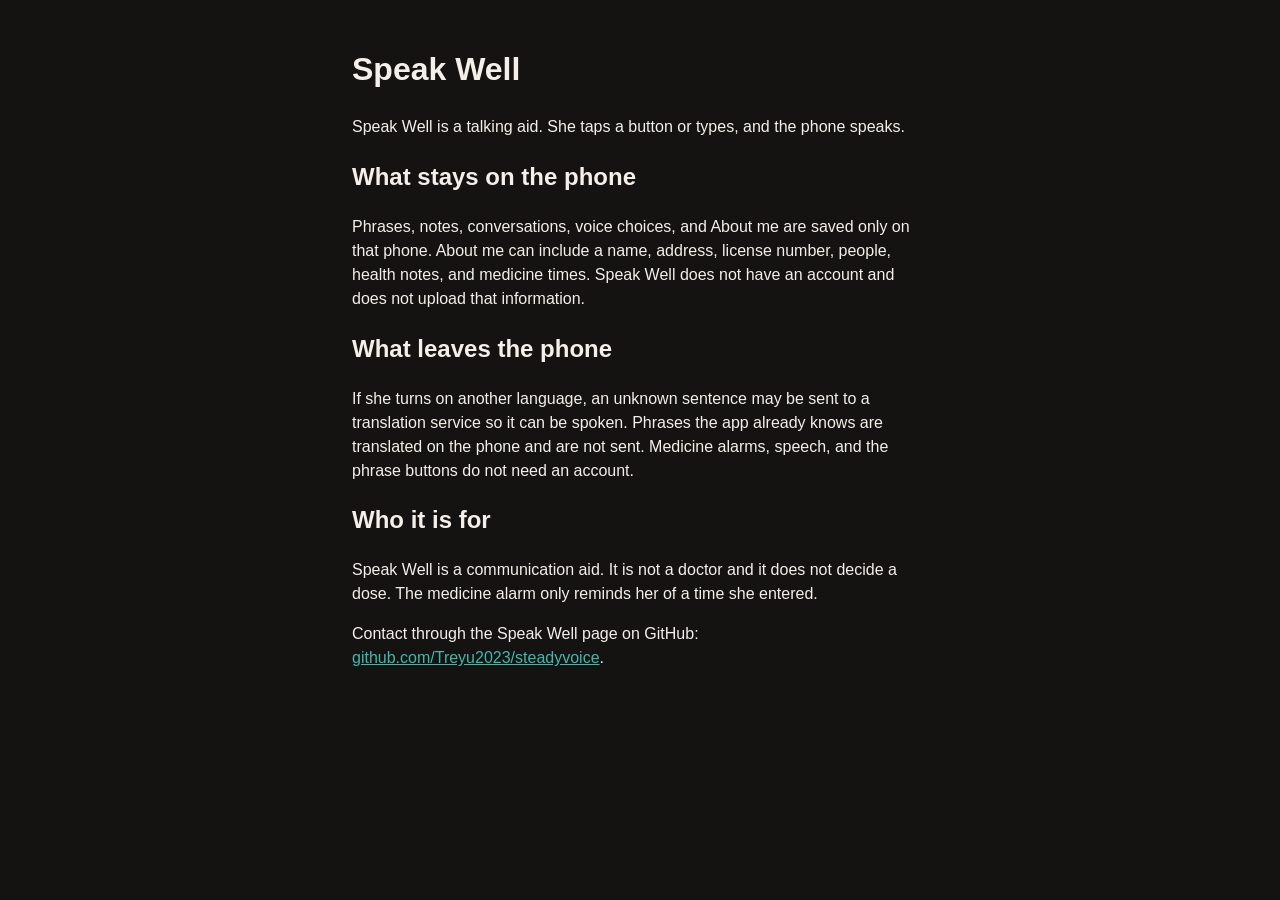
==== privacy.html @ f24017c0 "Add the Speak Well privacy page required for a store listing." ====
<!DOCTYPE html>
<html lang="en">
<head>
<meta charset="utf-8">
<meta name="viewport" content="width=device-width, initial-scale=1">
<title>Speak Well privacy</title>
<style>
  body { margin: 0 auto; max-width: 36rem; padding: 1.5rem; font-family: "Segoe UI", Helvetica, sans-serif; line-height: 1.5; background: #141311; color: #f4efe8; }
  a { color: #3dbaad; }
</style>
</head>
<body>
<h1>Speak Well</h1>
<p>Speak Well is a talking aid. She taps a button or types, and the phone speaks.</p>
<h2>What stays on the phone</h2>
<p>Phrases, notes, conversations, voice choices, and About me are saved only on that phone. About me can include a name, address, license number, people, health notes, and medicine times. Speak Well does not have an account and does not upload that information.</p>
<h2>What leaves the phone</h2>
<p>If she turns on another language, an unknown sentence may be sent to a translation service so it can be spoken. Phrases the app already knows are translated on the phone and are not sent. Medicine alarms, speech, and the phrase buttons do not need an account.</p>
<h2>Who it is for</h2>
<p>Speak Well is a communication aid. It is not a doctor and it does not decide a dose. The medicine alarm only reminds her of a time she entered.</p>
<p>Contact through the Speak Well page on GitHub: <a href="https://github.com/Treyu2023/steadyvoice">github.com/Treyu2023/steadyvoice</a>.</p>
</body>
</html>
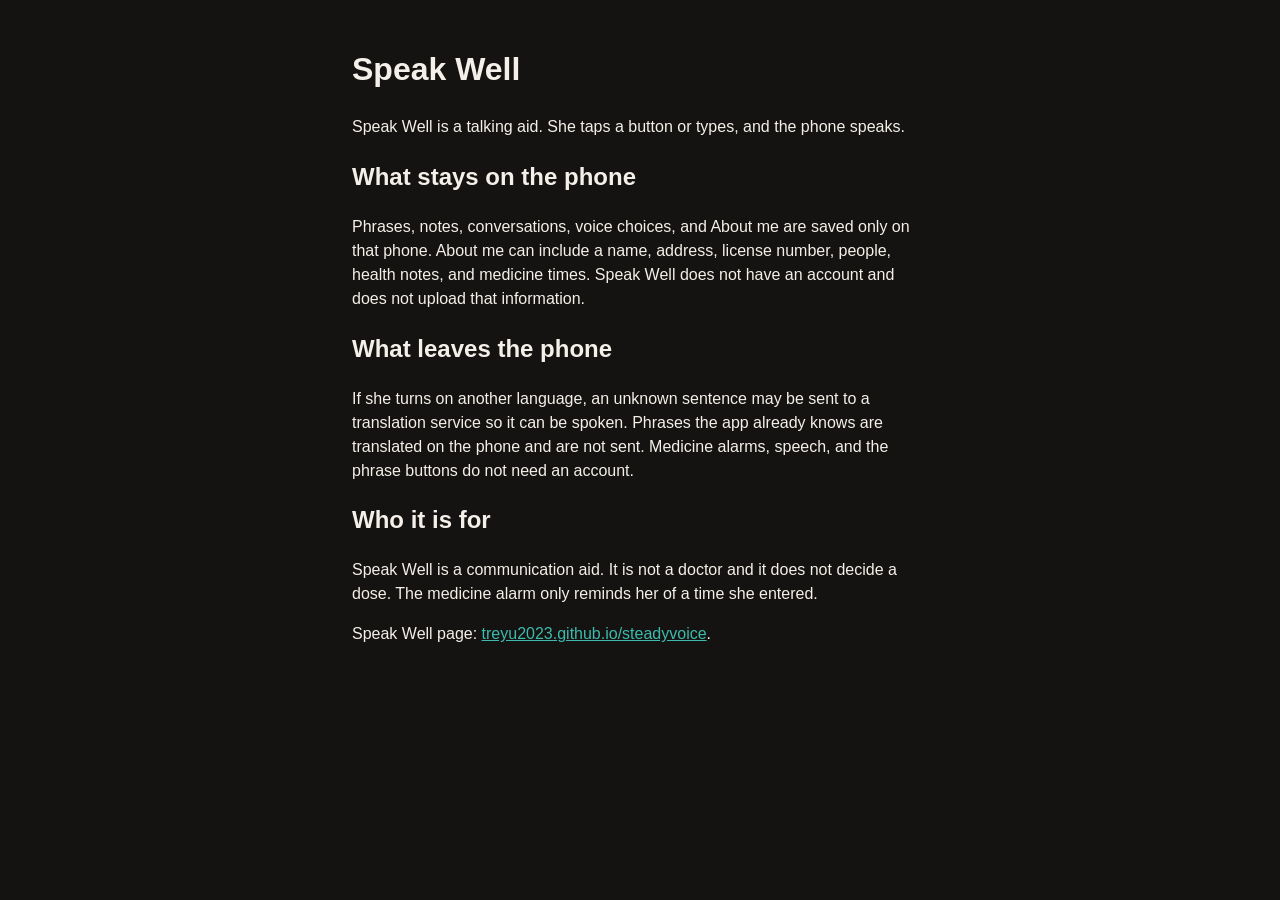
==== commit 6aacf980: "SW-1: rename to Speak Well, dedupe files, PWA/speech fixes, translate-on-send only" ====
--- a/privacy.html
+++ b/privacy.html
@@ -18,6 +18,6 @@
 <p>If she turns on another language, an unknown sentence may be sent to a translation service so it can be spoken. Phrases the app already knows are translated on the phone and are not sent. Medicine alarms, speech, and the phrase buttons do not need an account.</p>
 <h2>Who it is for</h2>
 <p>Speak Well is a communication aid. It is not a doctor and it does not decide a dose. The medicine alarm only reminds her of a time she entered.</p>
-<p>Contact through the Speak Well page on GitHub: <a href="https://github.com/Treyu2023/steadyvoice">github.com/Treyu2023/steadyvoice</a>.</p>
+<p>Speak Well page: <a href="https://treyu2023.github.io/steadyvoice/">treyu2023.github.io/steadyvoice</a>.</p>
 </body>
 </html>
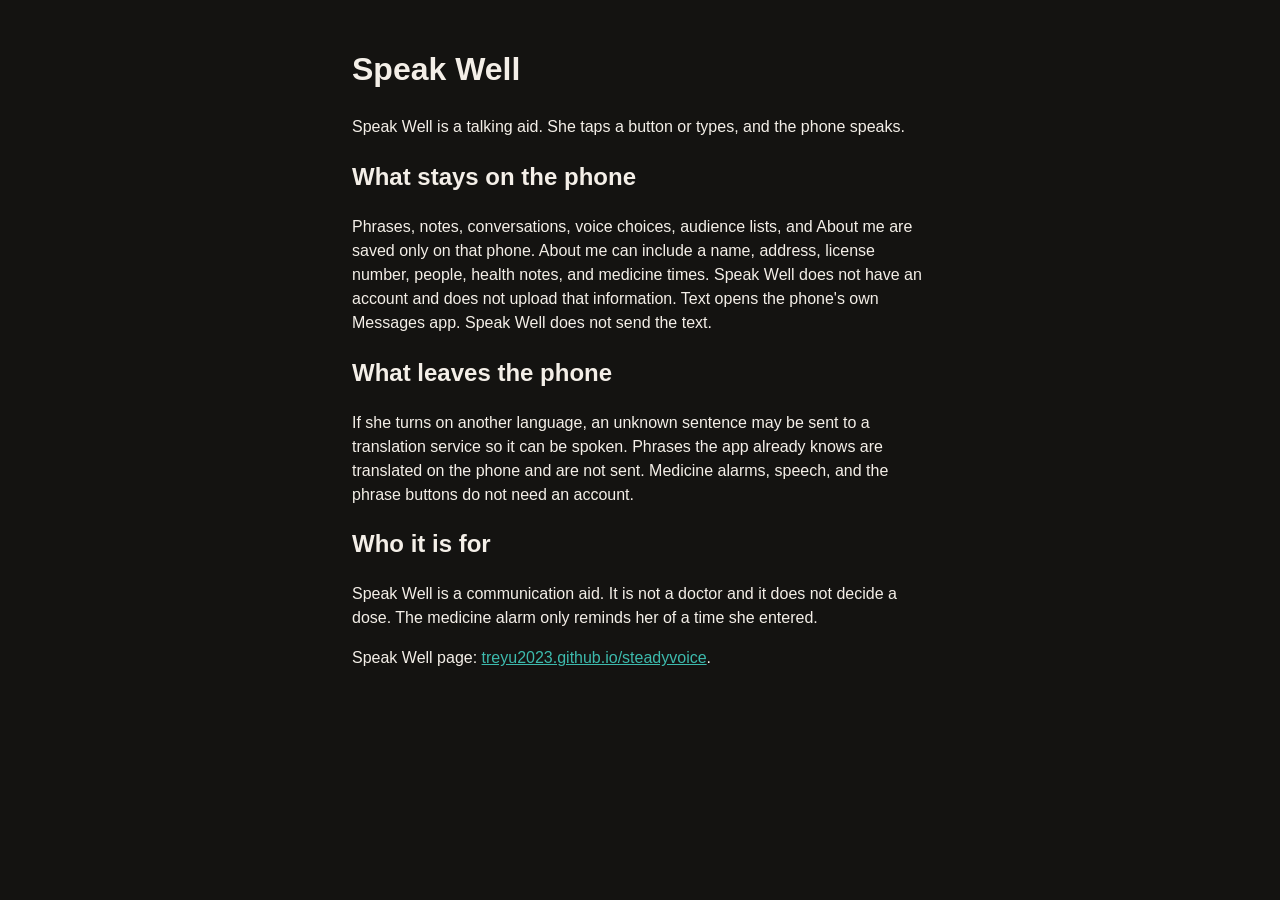
==== commit d3b99653: "Make Speak Well one phone communicator for speech and text. Keep the static Pages app, fix theme con" ====
--- a/privacy.html
+++ b/privacy.html
@@ -13,7 +13,7 @@
 <h1>Speak Well</h1>
 <p>Speak Well is a talking aid. She taps a button or types, and the phone speaks.</p>
 <h2>What stays on the phone</h2>
-<p>Phrases, notes, conversations, voice choices, and About me are saved only on that phone. About me can include a name, address, license number, people, health notes, and medicine times. Speak Well does not have an account and does not upload that information.</p>
+<p>Phrases, notes, conversations, voice choices, audience lists, and About me are saved only on that phone. About me can include a name, address, license number, people, health notes, and medicine times. Speak Well does not have an account and does not upload that information. Text opens the phone's own Messages app. Speak Well does not send the text.</p>
 <h2>What leaves the phone</h2>
 <p>If she turns on another language, an unknown sentence may be sent to a translation service so it can be spoken. Phrases the app already knows are translated on the phone and are not sent. Medicine alarms, speech, and the phrase buttons do not need an account.</p>
 <h2>Who it is for</h2>
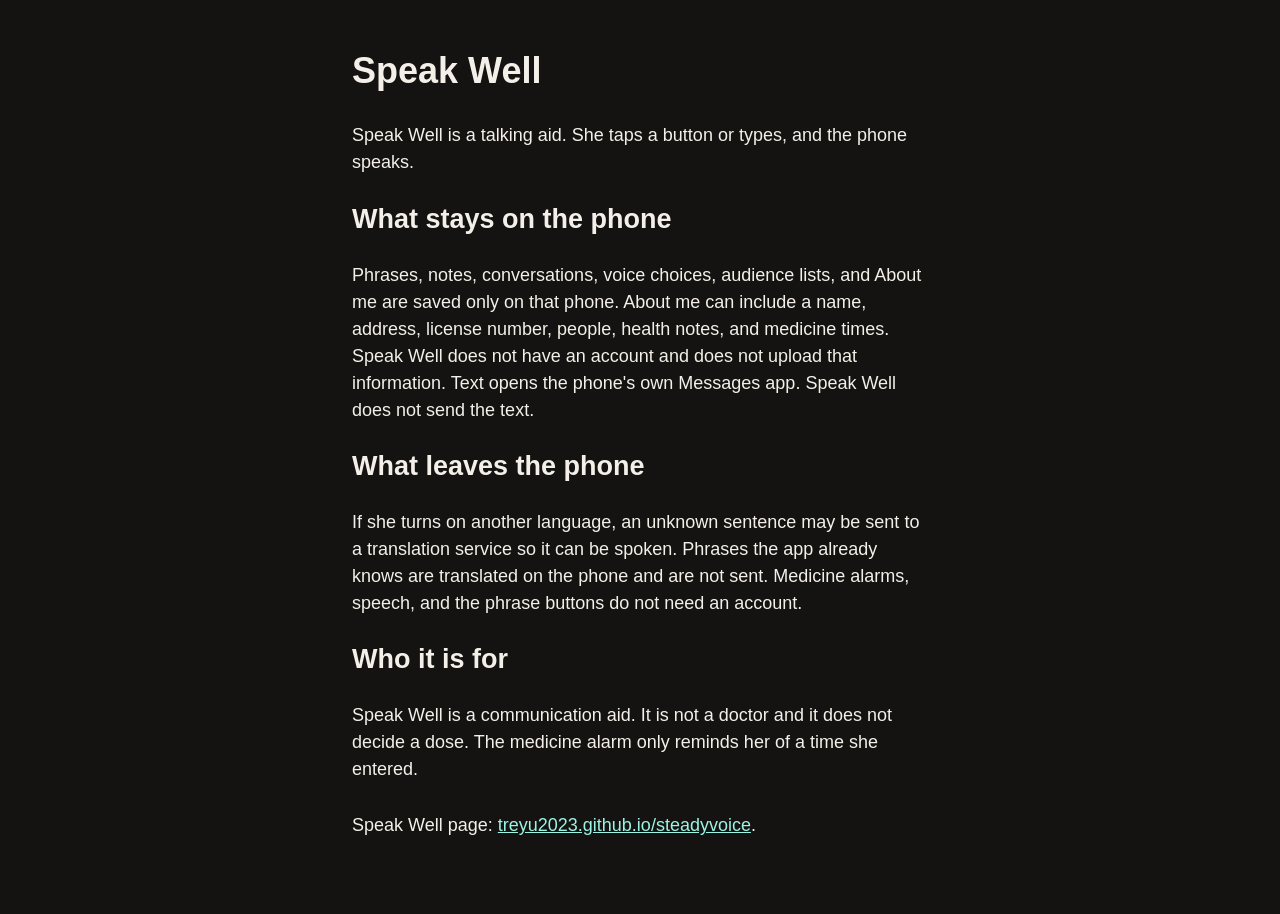
==== commit fcd91c4a: "Make Speak Well comfortable on a phone screen. Phrase lists, audience chips, and Yes/No controls wer" ====
--- a/privacy.html
+++ b/privacy.html
@@ -2,11 +2,11 @@
 <html lang="en">
 <head>
 <meta charset="utf-8">
-<meta name="viewport" content="width=device-width, initial-scale=1">
+<meta name="viewport" content="width=device-width, initial-scale=1, viewport-fit=cover">
 <title>Speak Well privacy</title>
 <style>
-  body { margin: 0 auto; max-width: 36rem; padding: 1.5rem; font-family: "Segoe UI", Helvetica, sans-serif; line-height: 1.5; background: #141311; color: #f4efe8; }
-  a { color: #3dbaad; }
+  body { margin: 0 auto; max-width: 36rem; padding: max(1.25rem, env(safe-area-inset-top)) max(1rem, env(safe-area-inset-right)) max(1.5rem, env(safe-area-inset-bottom)) max(1rem, env(safe-area-inset-left)); font-family: "Segoe UI", Helvetica, sans-serif; font-size: 1.125rem; line-height: 1.5; background: #141311; color: #f4efe8; overflow-wrap: break-word; }
+  a { color: #9cf3e4; display: inline-block; min-height: 48px; padding: .7rem 0; touch-action: manipulation; }
 </style>
 </head>
 <body>
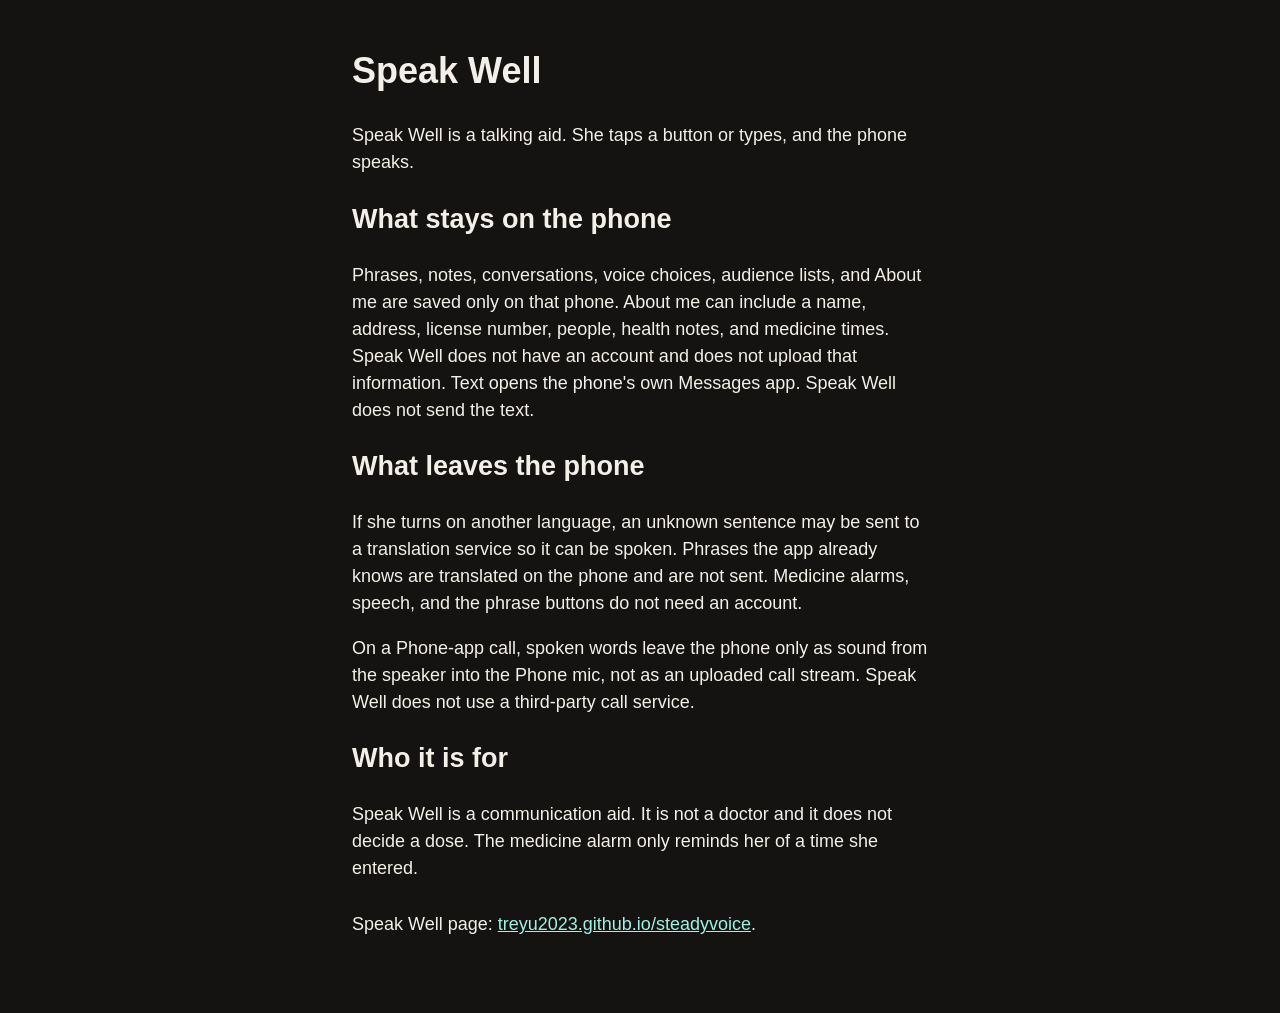
==== commit 9a01b7c7: "docs(speak-well): clarify Phone-call audio is acoustic (PWA cannot join uplink)" ====
--- a/privacy.html
+++ b/privacy.html
@@ -16,6 +16,7 @@
 <p>Phrases, notes, conversations, voice choices, audience lists, and About me are saved only on that phone. About me can include a name, address, license number, people, health notes, and medicine times. Speak Well does not have an account and does not upload that information. Text opens the phone's own Messages app. Speak Well does not send the text.</p>
 <h2>What leaves the phone</h2>
 <p>If she turns on another language, an unknown sentence may be sent to a translation service so it can be spoken. Phrases the app already knows are translated on the phone and are not sent. Medicine alarms, speech, and the phrase buttons do not need an account.</p>
+<p>On a Phone-app call, spoken words leave the phone only as sound from the speaker into the Phone mic, not as an uploaded call stream. Speak Well does not use a third-party call service.</p>
 <h2>Who it is for</h2>
 <p>Speak Well is a communication aid. It is not a doctor and it does not decide a dose. The medicine alarm only reminds her of a time she entered.</p>
 <p>Speak Well page: <a href="https://treyu2023.github.io/steadyvoice/">treyu2023.github.io/steadyvoice</a>.</p>
